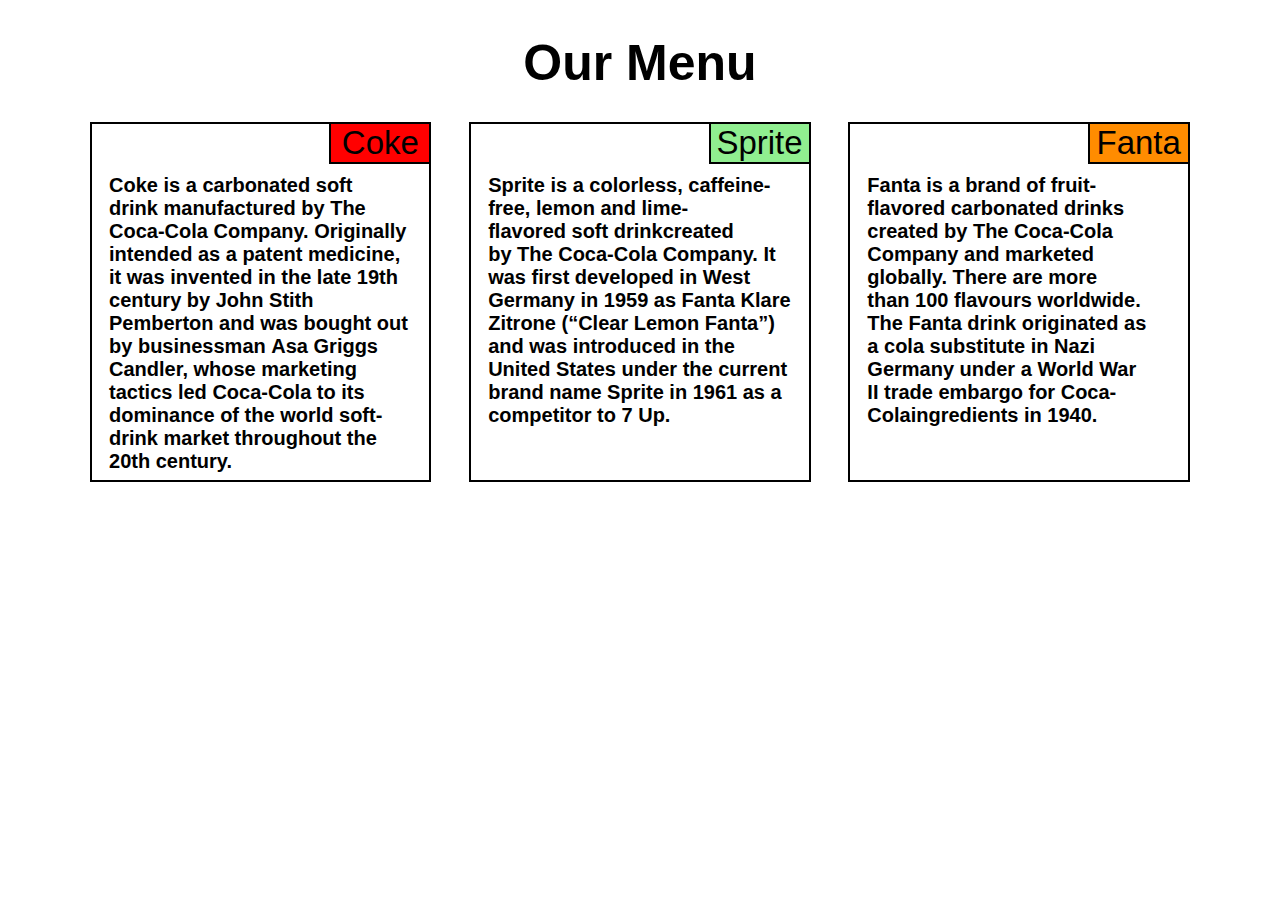
==== Mod2/index.html @ 60406eba "Our Menu" ====
<!DOCTYPE html>
<html>

<head>
<meta charset="utf-8">
<meta name="viewport" content="width=device-width, initial-scale=1">
<title>Our Menu</title>
<style type="text/css">
@import url(css/style.css)
</style>
</head>

<body>
<!-- Titles -->
<h1>Our Menu</h1>
<div class="row">
  <!-- Coke -->
  <div class="col-dsk col-tbl-up col-mb">
    <div class="box">
      <a id="coke">Coke</a>
      <b class="content">Coke is a carbonated soft drink manufactured by The Coca-Cola Company. Originally intended as a patent medicine, it was invented in the late 19th century by John Stith Pemberton and was bought out by businessman Asa Griggs Candler, whose marketing tactics led Coca-Cola to its dominance of the world soft-drink market throughout the 20th century.</b>
      </div>
  </div>
  <!-- Sprite -->
  <div class="col-dsk col-tbl-up col-mb">
    <div class="box">
      <a id="sprite">Sprite</a>
      <b class="content">Sprite is a colorless, caffeine-free, lemon and lime-flavored soft drinkcreated by The Coca-Cola Company. It was first developed in West Germany in 1959 as Fanta Klare Zitrone (“Clear Lemon Fanta”) and was introduced in the United States under the current brand name Sprite in 1961 as a competitor to 7 Up.</b>
    </div>
  </div>
  <!-- Fanta -->
  <div class="col-dsk col-tbl-down col-mb">
    <div class="box fantabox">
      <a id="fanta">Fanta</a>
      <b class="content">Fanta is a brand of fruit-flavored carbonated drinks created by The Coca-Cola Company and marketed globally. There are more than 100 flavours worldwide. The Fanta drink originated as a cola substitute in Nazi Germany under a World War II trade embargo for Coca-Colaingredients in 1940.</b>
    </div>
  </div>
</div>
</body>

</html>
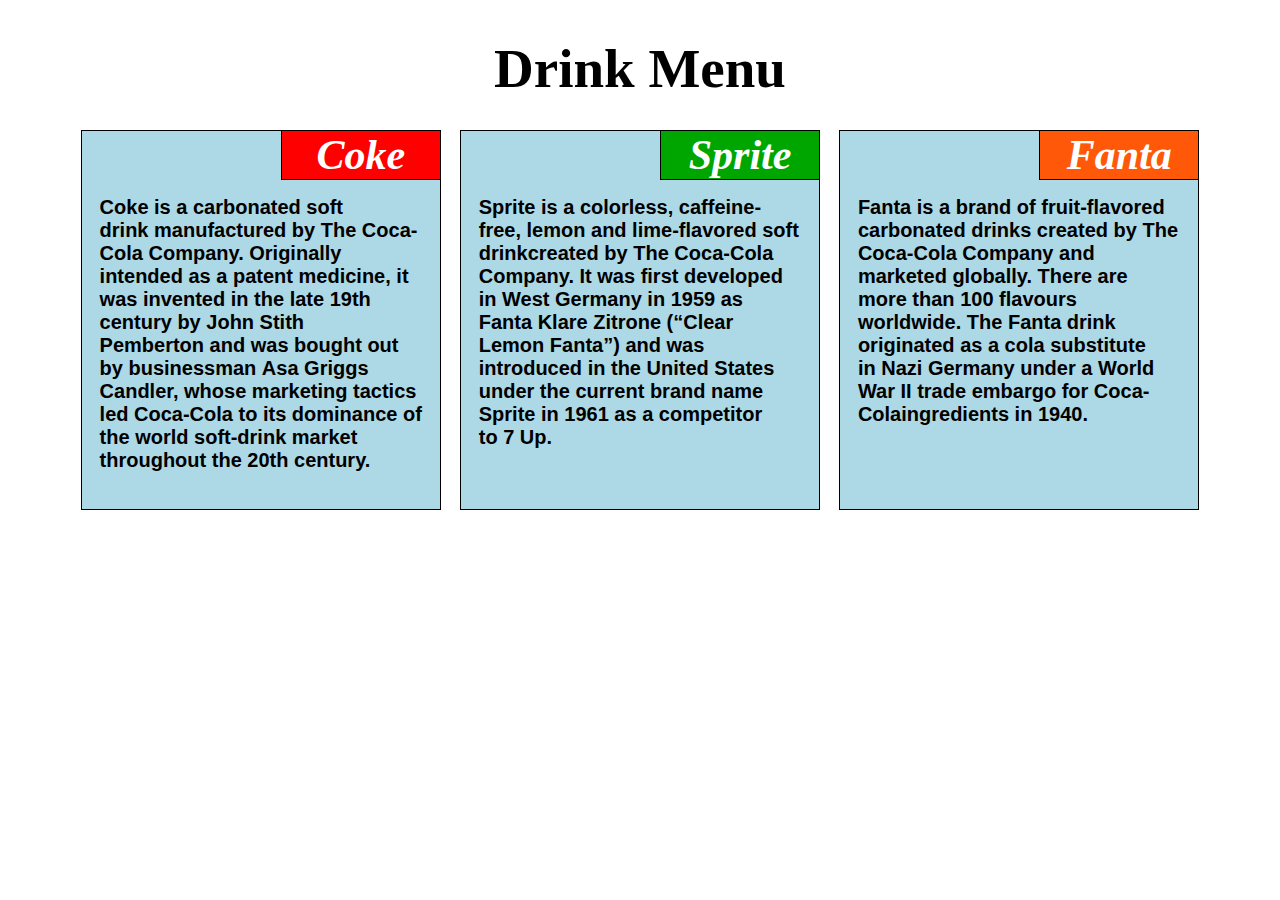
==== commit 4caf62d6: "Final" ====
--- a/Mod2/index.html
+++ b/Mod2/index.html
@@ -12,7 +12,7 @@
 
 <body>
 <!-- Titles -->
-<h1>Our Menu</h1>
+<h1>Drink Menu</h1>
 <div class="row">
   <!-- Coke -->
   <div class="col-dsk col-tbl-up col-mb">
